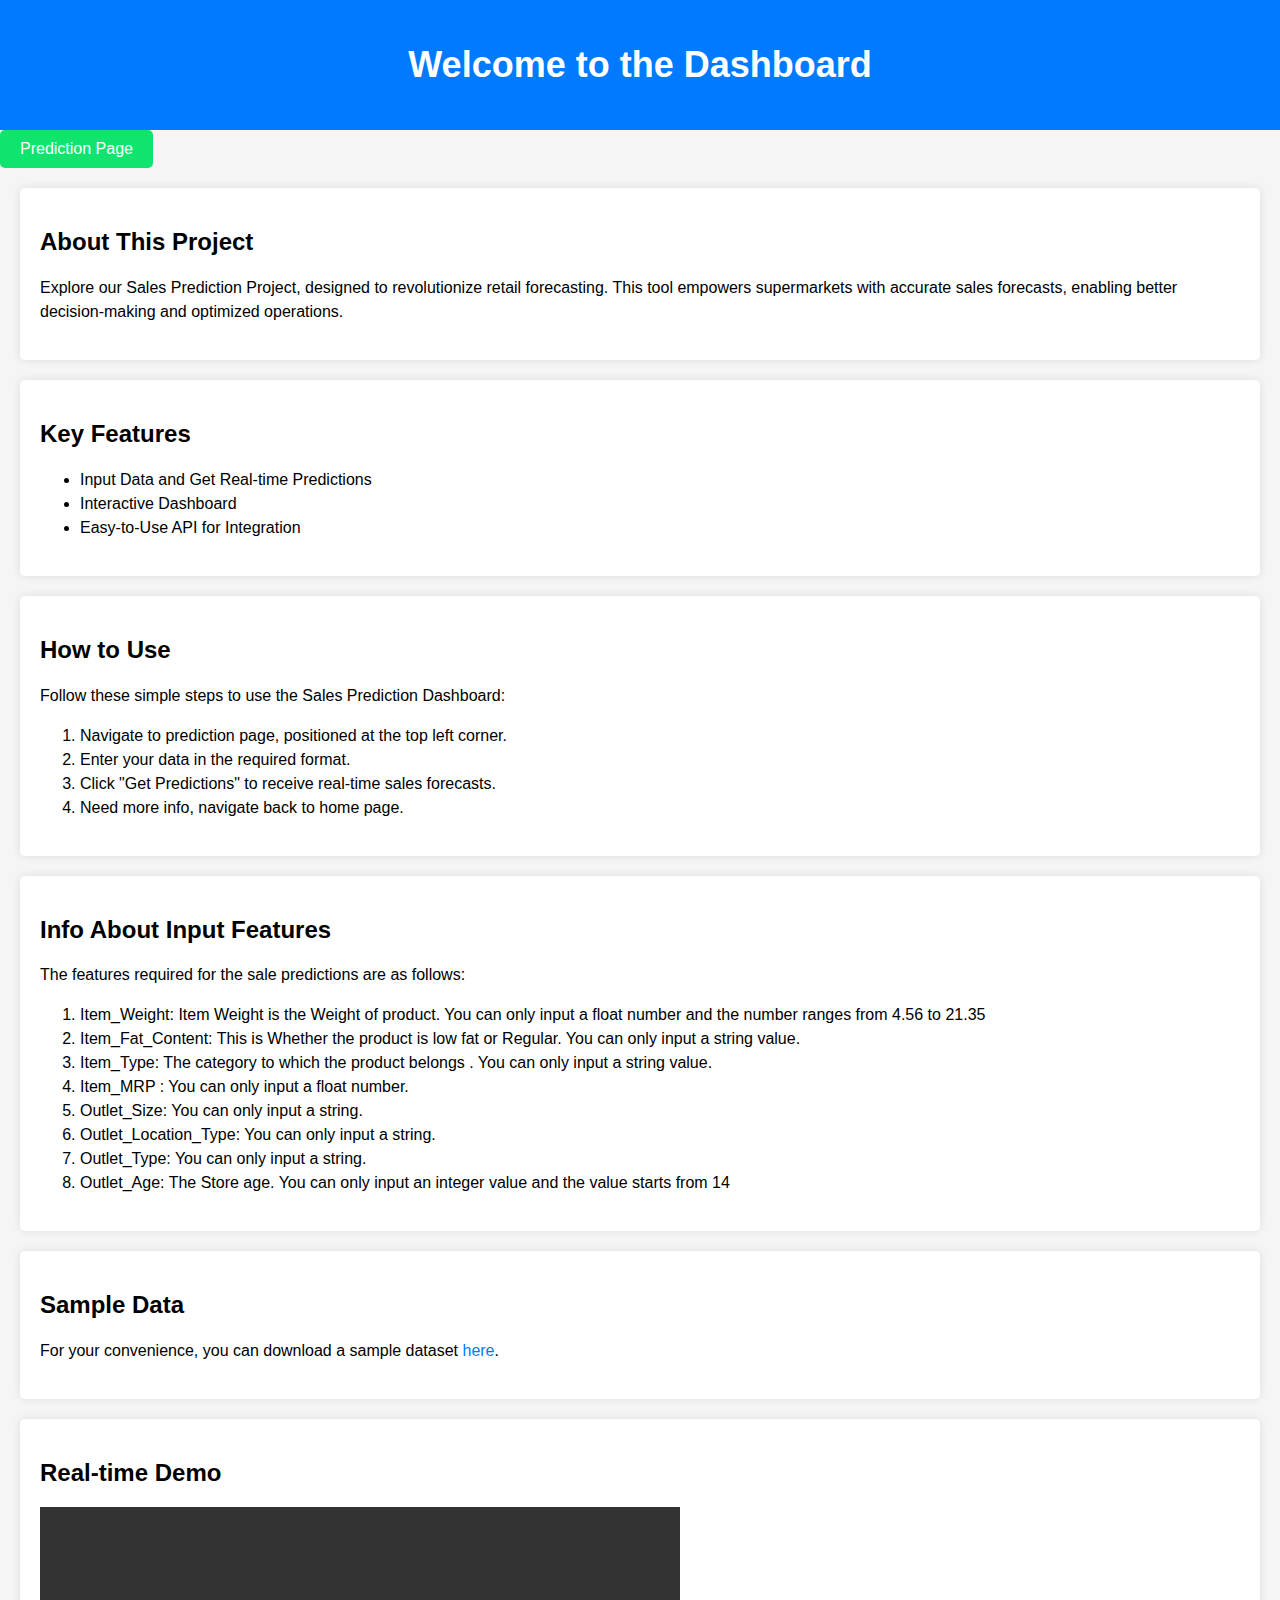
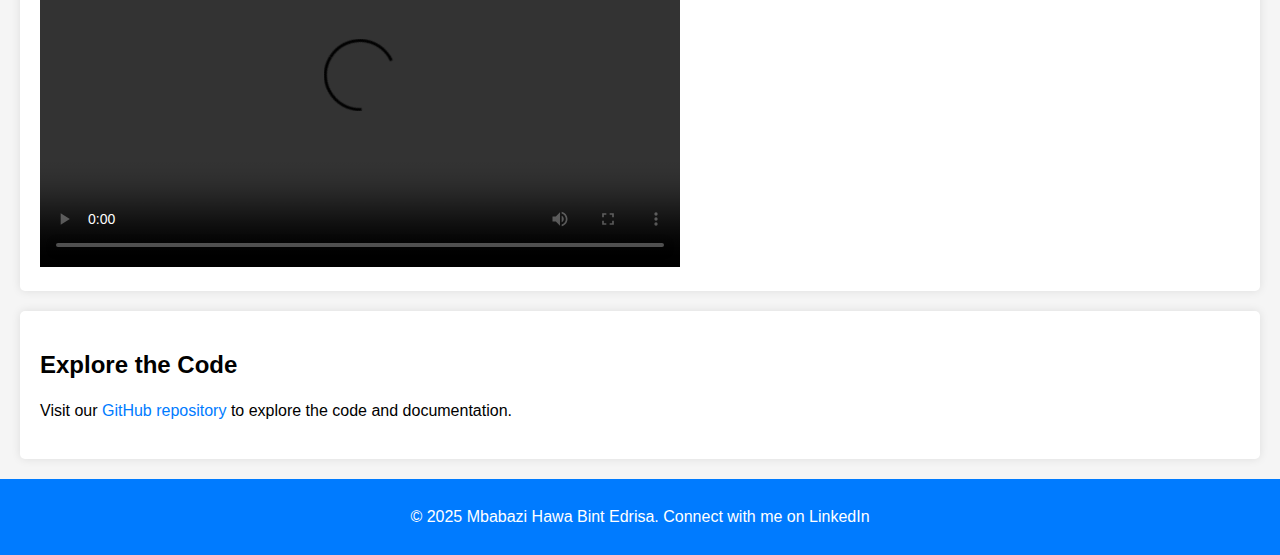
==== templates/index.html @ 9d8c825f "sales prediction" ====
<!DOCTYPE html>
<html lang="en">
  <head>
    <meta charset="UTF-8" />
    <meta name="viewport" content="width=device-width, initial-scale=1.0" />
    <title>Sales Prediction Dashboard</title>
    <style>
      body {
        font-family: Arial, sans-serif;
        background-color: #f5f5f5;
        margin: 0;
        padding: 0;
      }

      header {
        background-color: #007bff;
        color: #fff;
        text-align: center;
        padding: 20px;
      }

      h1 {
        font-size: 36px;
      }

      section {
        background-color: #fff;
        padding: 20px;
        margin: 20px;
        border-radius: 5px;
        box-shadow: 0px 0px 10px rgba(0, 0, 0, 0.1);
      }

      h2 {
        font-size: 24px;
      }

      p {
        font-size: 16px;
        line-height: 1.5;
      }

      ul,
      ol {
        font-size: 16px;
        line-height: 1.5;
      }

      a {
        color: #007bff;
        text-decoration: none;
      }

      footer {
        background-color: #007bff;
        color: #fff;
        text-align: center;
        padding: 10px;
      }

      .linkedin{
        color: #fff;
      }
    </style>
  </head>
  <body>
    <header>
      <h1>Welcome to the Dashboard</h1>
    </header>
    <a href="/predictdata" class="btn btn-primary" id="predict-button">Prediction Page</a>
    
    <!-- Add your CSS styles here if needed -->
    <style>
        /* Add your CSS styles here */
        #predict-button {
            display: inline-block;
            padding: 10px 20px;
            background-color: #0ee46e;
            color: #fff;
            text-decoration: none;
            border: none;
            border-radius: 5px;
            font-size: 16px;
            cursor: pointer;
        }

        #predict-button:hover {
            background-color: #0056b3;
        }
    </style>
    <section>
      <h2>About This Project</h2>
      <p>
        Explore our Sales Prediction Project, designed to revolutionize retail
        forecasting. This tool empowers supermarkets with accurate sales
        forecasts, enabling better decision-making and optimized operations.
      </p>
    </section>
    <section>
      <h2>Key Features</h2>
      <ul>
        <li>Input Data and Get Real-time Predictions</li>
        <li>Interactive Dashboard</li>
        <li>Easy-to-Use API for Integration</li>
      </ul>
      </ul>
    </section>
    <section>
      <h2>How to Use</h2>
      <p>Follow these simple steps to use the Sales Prediction Dashboard:</p>
      <ol>
        <li>Navigate to prediction page, positioned at the top left corner.</li>
        <li>Enter your data in the required format.</li>
        <li>Click "Get Predictions" to receive real-time sales forecasts.</li>
        <li>Need more info, navigate back to home page.</li>
      </ol>
    </section>

    <section>
      <h2>Info About Input Features</h2>
      <p>The features required for the sale predictions are as follows:</p>
      <ol>
        <li>Item_Weight: Item Weight is the Weight of product. You can only input a float number and the number ranges from 4.56 to 21.35</li>
        <li>Item_Fat_Content: This is Whether the product is low fat or Regular. You can only input a string value.</li>
        <li>Item_Type: The category to which the product belongs . You can only input a string value.</li>
        <li>Item_MRP : You can only input a float number.</li>
        <li>Outlet_Size: You can only input a string.</li>
        <li>Outlet_Location_Type: You can only input a string.</li>
        <li>Outlet_Type: You can only input a string.</li>
        <li>Outlet_Age: The Store age. You can only input an integer value and the value starts from 14 </li>
      </ol>             
      </section>    

    <section>
      <h2>Sample Data</h2>
      <p>
        For your convenience, you can download a sample dataset
        <a
          href="https://www.kaggle.com/datasets/brijbhushannanda1979/bigmart-sales-data"
          >here</a
        >.
      </p>
    </section>
<section>
    <h2>Real-time Demo</h2>
    <!-- Embed your Flask app demo here if possible -->
    <!-- Example: <iframe src="your_demo_url" width="100%" height="500"></iframe> -->    
    <video controls width="640" height="360">
        <source src="{{ url_for('static', filename='Sales Prediction demo.webm') }}" type="video/webm">
        Your browser does not support the video tag.
    </video>
</section>
    <section>
      <h2>Explore the Code</h2>
      <p>
        Visit our
        <a
          href="https://github.com/Fortunatetech?tab=repositories"
          target="_blank"
          >GitHub repository</a
        >
        to explore the code and documentation.
      </p>
    </section>
    <footer>
      <p>
        &copy; 2025 Mbabazi Hawa Bint Edrisa. Connect with me on
        <a href="https://www.linkedin.com/in/mbabazi-edrisa-549604299/
        " target="_blank" class="linkedin">LinkedIn</a
        >
      </p>
    </footer>
  </body>
</html>
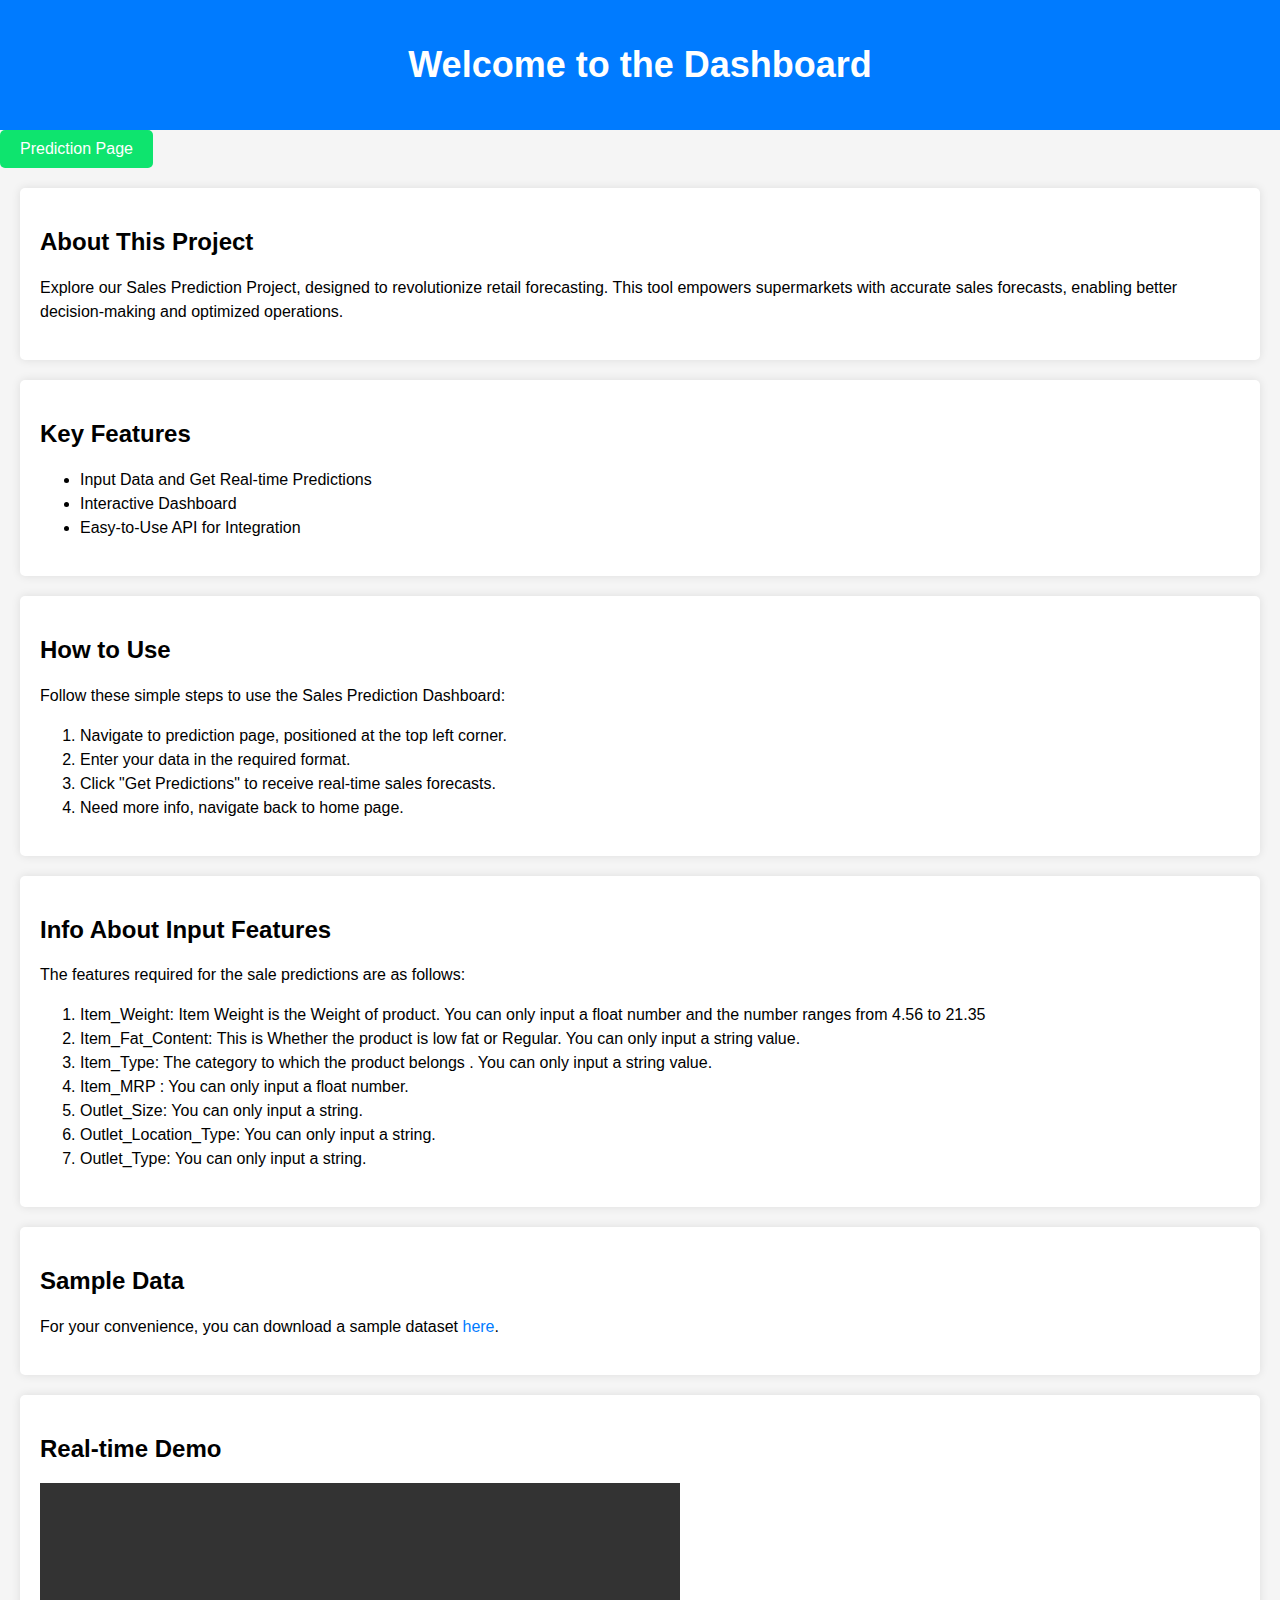
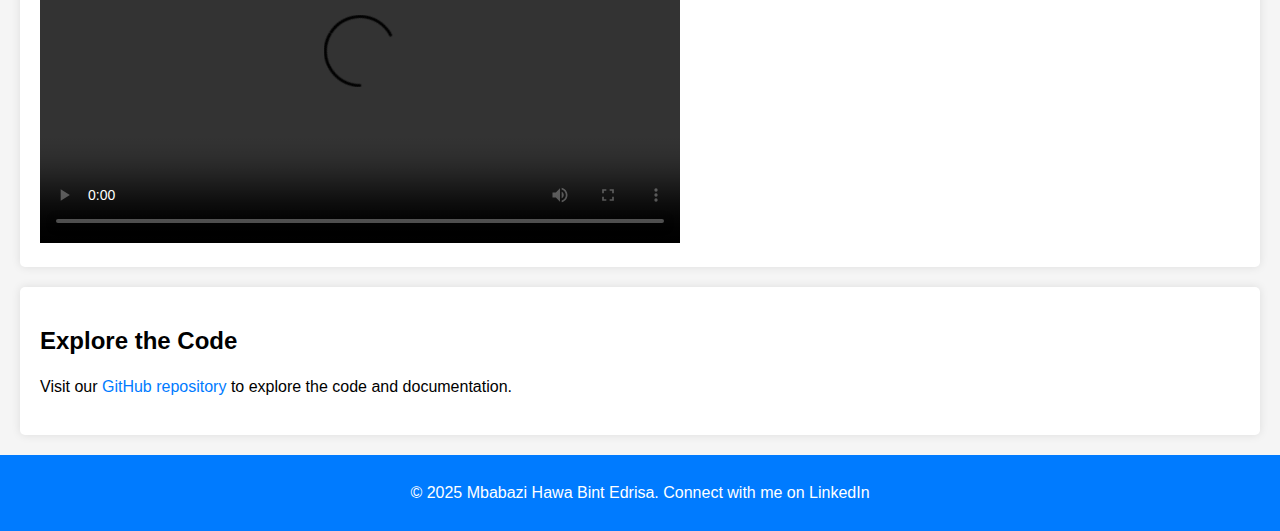
==== commit 2bd3b7f3: "sales pred" ====
--- a/templates/index.html
+++ b/templates/index.html
@@ -127,7 +127,7 @@
         <li>Outlet_Size: You can only input a string.</li>
         <li>Outlet_Location_Type: You can only input a string.</li>
         <li>Outlet_Type: You can only input a string.</li>
-        <li>Outlet_Age: The Store age. You can only input an integer value and the value starts from 14 </li>
+        <!-- <li>Outlet_Age: The Store age. You can only input an integer value and the value starts from 14 </li> -->
       </ol>             
       </section>    
 
@@ -155,7 +155,7 @@
       <p>
         Visit our
         <a
-          href="https://github.com/Fortunatetech?tab=repositories"
+          href="https://github.com/Mbabazi-Hawa-Bint-Edrisa/Sales-Prediction.git"
           target="_blank"
           >GitHub repository</a
         >
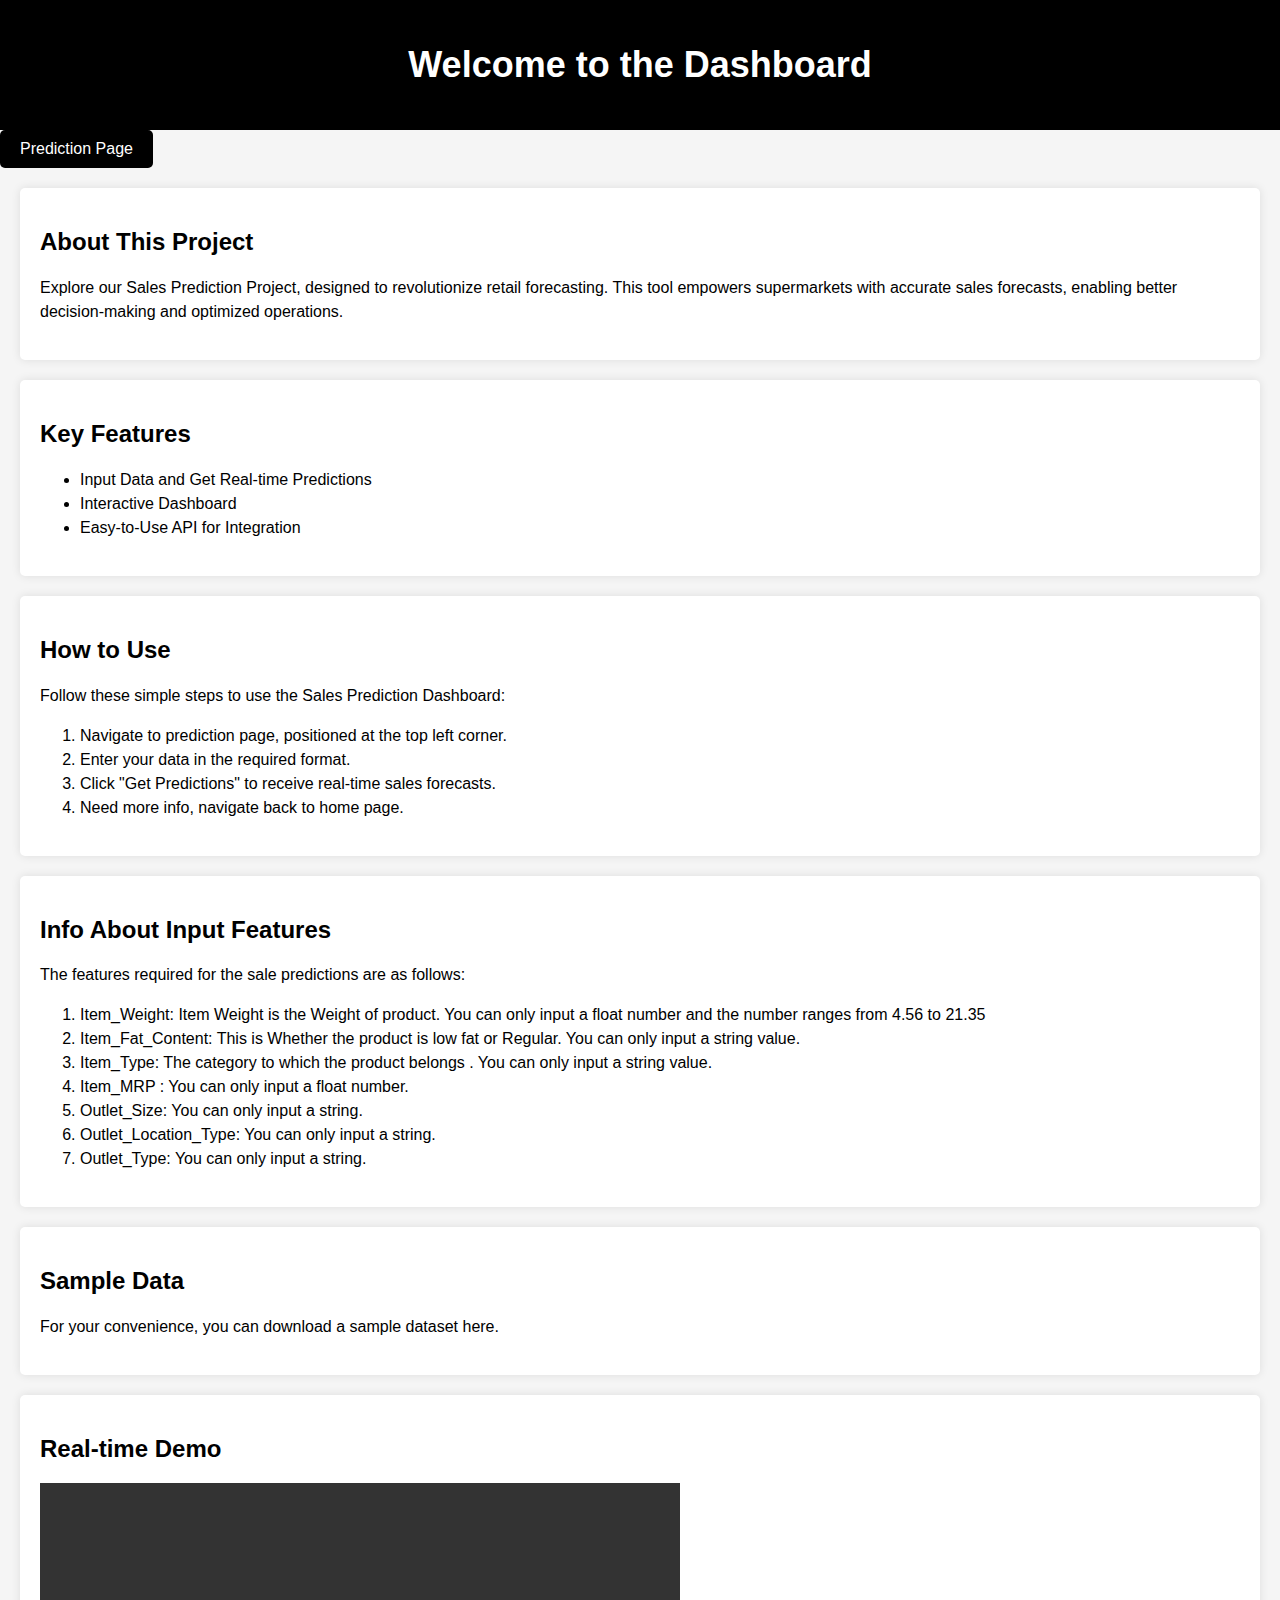
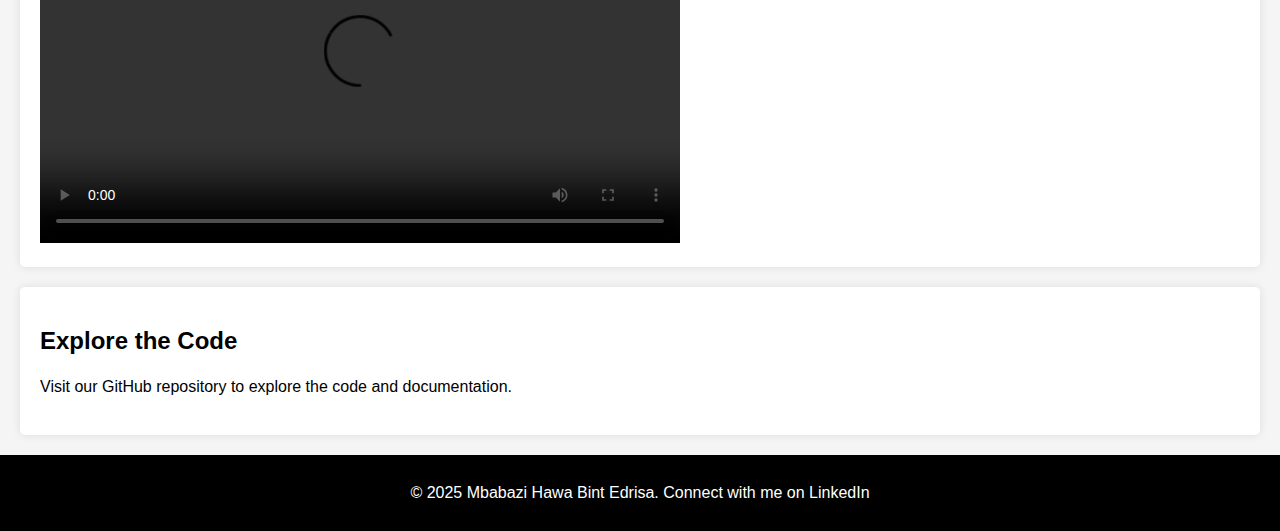
==== commit f6c86d6c: "Linear regression" ====
--- a/templates/index.html
+++ b/templates/index.html
@@ -13,7 +13,7 @@
       }
 
       header {
-        background-color: #007bff;
+        background-color:black;
         color: #fff;
         text-align: center;
         padding: 20px;
@@ -47,12 +47,12 @@
       }
 
       a {
-        color: #007bff;
+        color:black;
         text-decoration: none;
       }
 
       footer {
-        background-color: #007bff;
+        background-color: black;
         color: #fff;
         text-align: center;
         padding: 10px;
@@ -75,7 +75,7 @@
         #predict-button {
             display: inline-block;
             padding: 10px 20px;
-            background-color: #0ee46e;
+            background-color: black;
             color: #fff;
             text-decoration: none;
             border: none;
@@ -85,7 +85,7 @@
         }
 
         #predict-button:hover {
-            background-color: #0056b3;
+            background-color:rgb(146, 245, 191);
         }
     </style>
     <section>
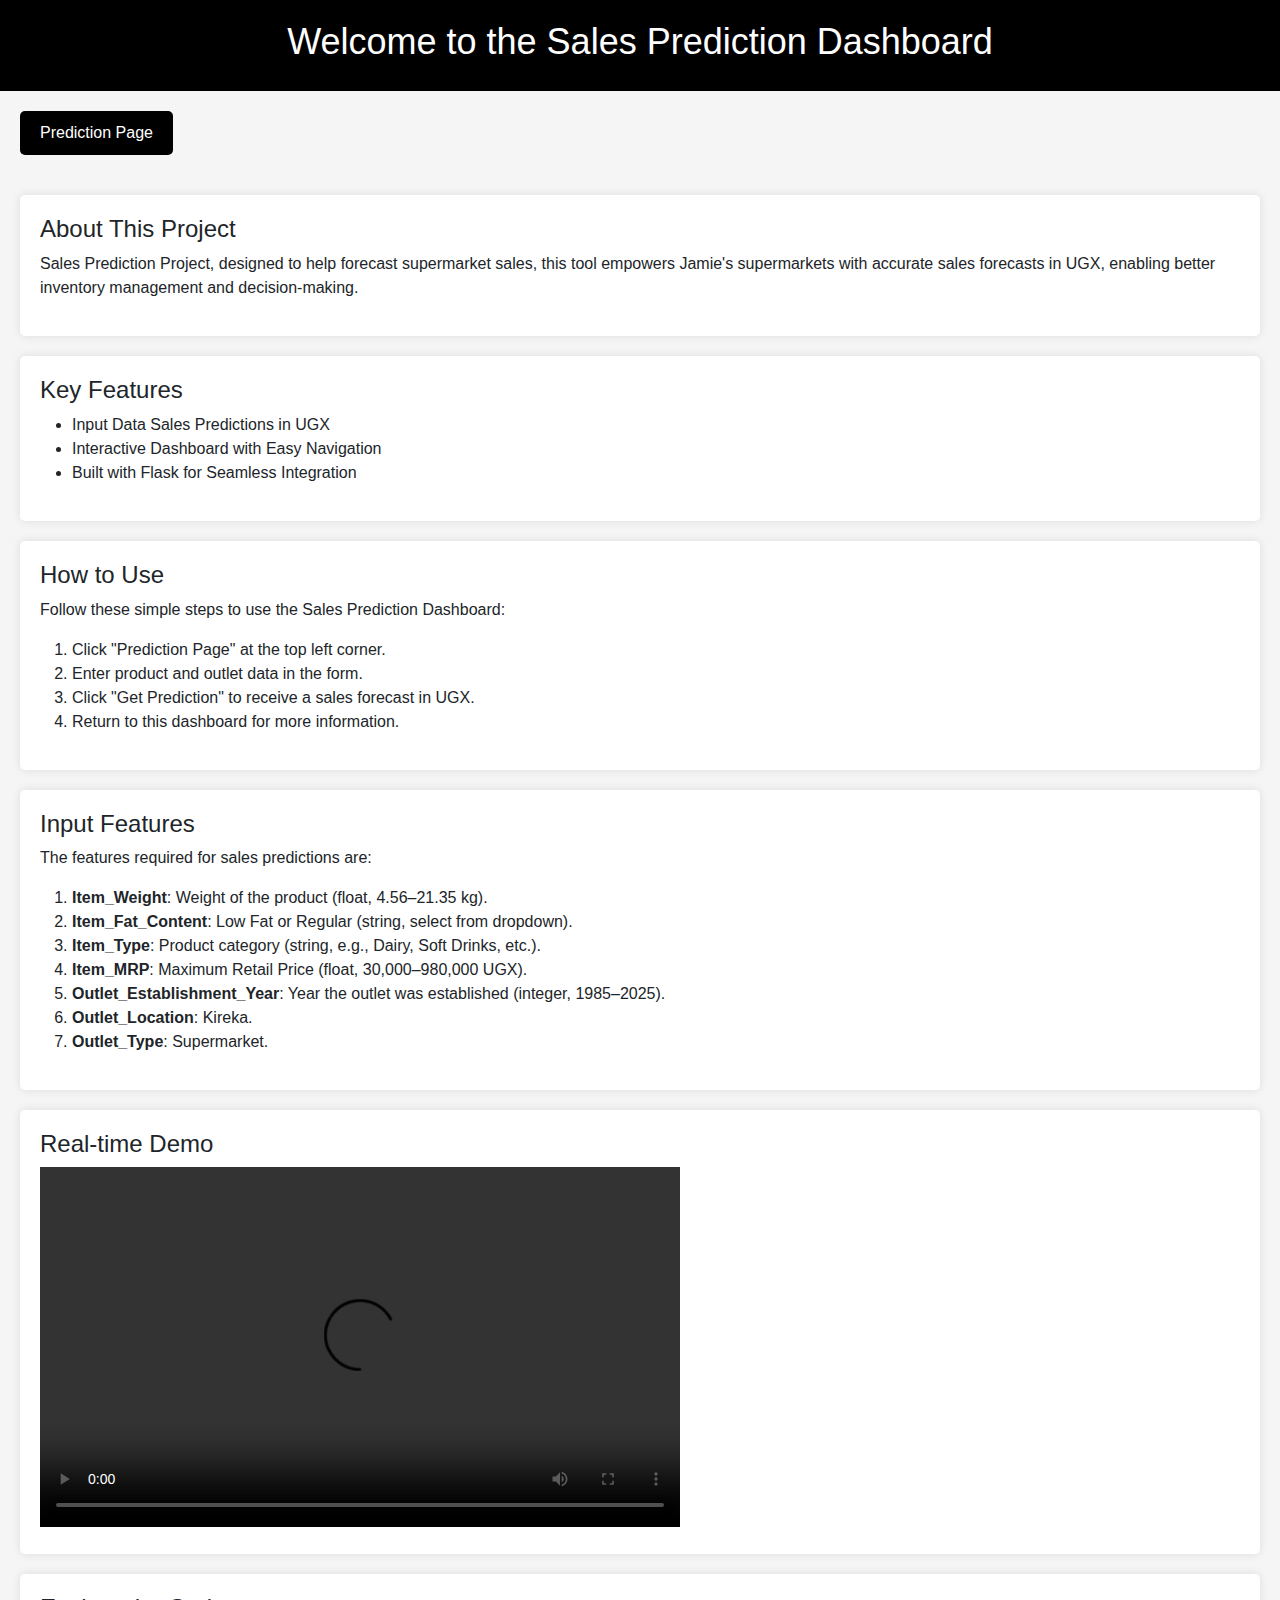
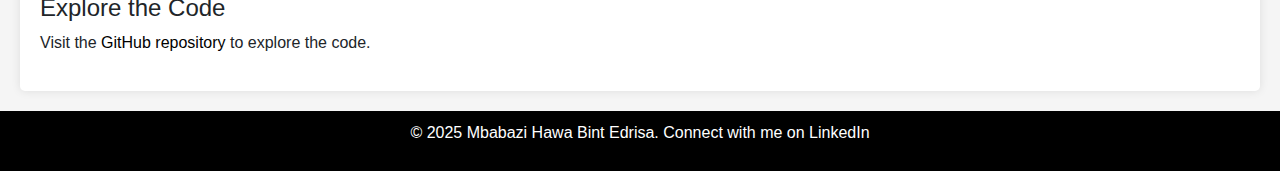
==== commit fcdb2cea: "Linear regression model training and testing" ====
--- a/templates/index.html
+++ b/templates/index.html
@@ -4,6 +4,8 @@
     <meta charset="UTF-8" />
     <meta name="viewport" content="width=device-width, initial-scale=1.0" />
     <title>Sales Prediction Dashboard</title>
+    <!-- Bootstrap CSS -->
+    <link href="https://cdn.jsdelivr.net/npm/bootstrap@5.3.0/dist/css/bootstrap.min.css" rel="stylesheet" crossorigin="anonymous" />
     <style>
       body {
         font-family: Arial, sans-serif;
@@ -13,7 +15,7 @@
       }
 
       header {
-        background-color:black;
+        background-color: black;
         color: #fff;
         text-align: center;
         padding: 20px;
@@ -47,7 +49,7 @@
       }
 
       a {
-        color:black;
+        color: black;
         text-decoration: none;
       }
 
@@ -58,117 +60,102 @@
         padding: 10px;
       }
 
-      .linkedin{
+      .linkedin {
         color: #fff;
+      }
+
+      /* Predict Button Styling */
+      #predict-button {
+        display: inline-block;
+        padding: 10px 20px;
+        background-color: black;
+        color: #fff;
+        text-decoration: none;
+        border: none;
+        border-radius: 5px;
+        font-size: 16px;
+        cursor: pointer;
+        margin: 20px;
+      }
+
+      #predict-button:hover {
+        background-color: rgb(236, 241, 238);
       }
     </style>
   </head>
   <body>
     <header>
-      <h1>Welcome to the Dashboard</h1>
+      <h1>Welcome to the Sales Prediction Dashboard</h1>
     </header>
-    <a href="/predictdata" class="btn btn-primary" id="predict-button">Prediction Page</a>
-    
-    <!-- Add your CSS styles here if needed -->
-    <style>
-        /* Add your CSS styles here */
-        #predict-button {
-            display: inline-block;
-            padding: 10px 20px;
-            background-color: black;
-            color: #fff;
-            text-decoration: none;
-            border: none;
-            border-radius: 5px;
-            font-size: 16px;
-            cursor: pointer;
-        }
 
-        #predict-button:hover {
-            background-color:rgb(146, 245, 191);
-        }
-    </style>
+    <a href="{{ url_for('predict_datapoint') }}" class="btn btn-primary" id="predict-button">Prediction Page</a>
+
     <section>
       <h2>About This Project</h2>
       <p>
-        Explore our Sales Prediction Project, designed to revolutionize retail
-        forecasting. This tool empowers supermarkets with accurate sales
-        forecasts, enabling better decision-making and optimized operations.
+        Sales Prediction Project, designed to help forecast supermarket sales,
+        this tool empowers Jamie's supermarkets with accurate sales forecasts in
+        UGX, enabling better inventory management and decision-making.
       </p>
     </section>
+
     <section>
       <h2>Key Features</h2>
       <ul>
-        <li>Input Data and Get Real-time Predictions</li>
-        <li>Interactive Dashboard</li>
-        <li>Easy-to-Use API for Integration</li>
-      </ul>
+        <li>Input Data Sales Predictions in UGX</li>
+        <li>Interactive Dashboard with Easy Navigation</li>
+        <li>Built with Flask for Seamless Integration</li>
       </ul>
     </section>
+
     <section>
       <h2>How to Use</h2>
       <p>Follow these simple steps to use the Sales Prediction Dashboard:</p>
       <ol>
-        <li>Navigate to prediction page, positioned at the top left corner.</li>
-        <li>Enter your data in the required format.</li>
-        <li>Click "Get Predictions" to receive real-time sales forecasts.</li>
-        <li>Need more info, navigate back to home page.</li>
+        <li>Click "Prediction Page" at the top left corner.</li>
+        <li>Enter product and outlet data in the form.</li>
+        <li>Click "Get Prediction" to receive a sales forecast in UGX.</li>
+        <li>Return to this dashboard for more information.</li>
       </ol>
     </section>
 
     <section>
-      <h2>Info About Input Features</h2>
-      <p>The features required for the sale predictions are as follows:</p>
+      <h2>Input Features</h2>
+      <p>The features required for sales predictions are:</p>
       <ol>
-        <li>Item_Weight: Item Weight is the Weight of product. You can only input a float number and the number ranges from 4.56 to 21.35</li>
-        <li>Item_Fat_Content: This is Whether the product is low fat or Regular. You can only input a string value.</li>
-        <li>Item_Type: The category to which the product belongs . You can only input a string value.</li>
-        <li>Item_MRP : You can only input a float number.</li>
-        <li>Outlet_Size: You can only input a string.</li>
-        <li>Outlet_Location_Type: You can only input a string.</li>
-        <li>Outlet_Type: You can only input a string.</li>
-        <!-- <li>Outlet_Age: The Store age. You can only input an integer value and the value starts from 14 </li> -->
-      </ol>             
-      </section>    
+        <li><strong>Item_Weight</strong>: Weight of the product (float, 4.56–21.35 kg).</li>
+        <li><strong>Item_Fat_Content</strong>: Low Fat or Regular (string, select from dropdown).</li>
+        <li><strong>Item_Type</strong>: Product category (string, e.g., Dairy, Soft Drinks, etc.).</li>
+        <li><strong>Item_MRP</strong>: Maximum Retail Price (float, 30,000–980,000 UGX).</li>
+        <li><strong>Outlet_Establishment_Year</strong>: Year the outlet was established (integer, 1985–2025).</li>
+        <li><strong>Outlet_Location</strong>: Kireka.</li>
+        <li><strong>Outlet_Type</strong>: Supermarket.</li>
+      </ol>
+    </section>
 
     <section>
-      <h2>Sample Data</h2>
-      <p>
-        For your convenience, you can download a sample dataset
-        <a
-          href="https://www.kaggle.com/datasets/brijbhushannanda1979/bigmart-sales-data"
-          >here</a
-        >.
-      </p>
+      <h2>Real-time Demo</h2>
+      <video controls width="640" height="360">
+        <source src="" type="">
+        Your browser does not support the video tag.
+      </video>
+      
     </section>
-<section>
-    <h2>Real-time Demo</h2>
-    <!-- Embed your Flask app demo here if possible -->
-    <!-- Example: <iframe src="your_demo_url" width="100%" height="500"></iframe> -->    
-    <video controls width="640" height="360">
-        <source src="{{ url_for('static', filename='Sales Prediction demo.webm') }}" type="video/webm">
-        Your browser does not support the video tag.
-    </video>
-</section>
+
     <section>
       <h2>Explore the Code</h2>
       <p>
-        Visit our
-        <a
-          href="https://github.com/Mbabazi-Hawa-Bint-Edrisa/Sales-Prediction.git"
-          target="_blank"
-          >GitHub repository</a
-        >
-        to explore the code and documentation.
+        Visit the
+        <a href="https://github.com/Mbabazi-Hawa-Bint-Edrisa/Sales-Prediction.git" target="_blank">GitHub repository</a>
+        to explore the code.
       </p>
     </section>
+
     <footer>
       <p>
-        &copy; 2025 Mbabazi Hawa Bint Edrisa. Connect with me on
-        <a href="https://www.linkedin.com/in/mbabazi-edrisa-549604299/
-        " target="_blank" class="linkedin">LinkedIn</a
-        >
+        © 2025 Mbabazi Hawa Bint Edrisa. Connect with me on
+        <a href="https://www.linkedin.com/in/mbabazi-edrisa-549604299/" target="_blank" class="linkedin">LinkedIn</a>
       </p>
     </footer>
   </body>
-</html>
+</html>